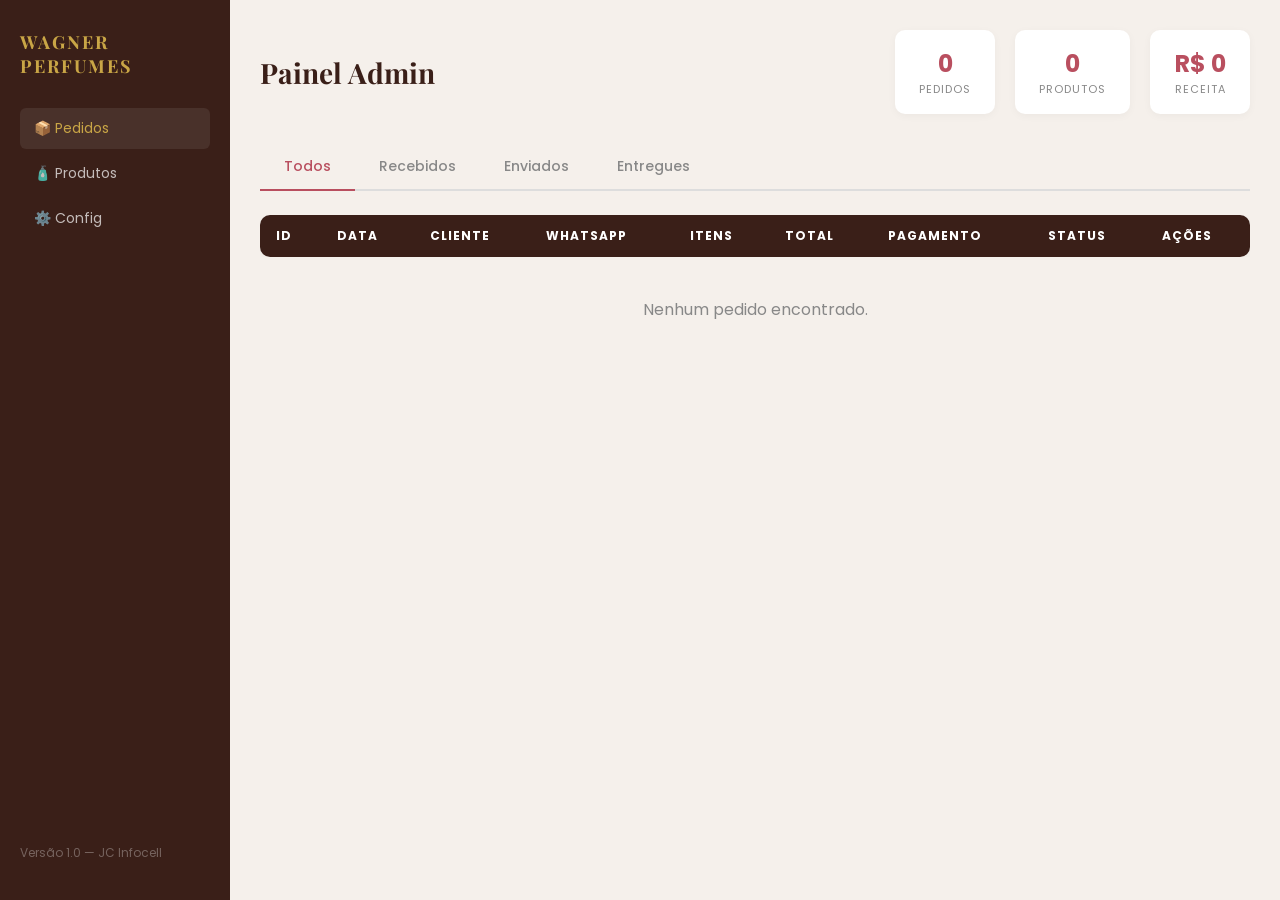
==== templates/admin.html @ 9dccba27 "Wagner Perfumes v1.0 - site completo + admin + manual" ====
<!DOCTYPE html>
<html lang="pt-BR">
<head>
 <meta charset="UTF-8" />
 <meta name="viewport" content="width=device-width, initial-scale=1.0" />
 <title>Wagner Perfumes — Painel Admin</title>
 <link href="https://fonts.googleapis.com/css2?family=Playfair+Display:wght@600;700&family=Poppins:wght@300;400;500;600;700&display=swap" rel="stylesheet">
 <style>
 :root {
 --rose: #d98b8b; --rose-dark: #b94f5f; --cobre: #9b4f35;
 --marrom: #3a1f18; --bege: #f6dfd2; --dourado: #c9a646; --branco: #fff7f1;
 }
 * { box-sizing: border-box; margin:0; padding:0; }
 body {
 font-family: "Poppins", sans-serif;
 background: #f5f0eb; color: var(--marrom);
 display: flex; min-height: 100vh;
 }
 /* Sidebar */
 .sidebar {
 width: 230px; background: var(--marrom); color: white;
 padding: 30px 20px; display: flex; flex-direction: column;
 position: fixed; top: 0; left: 0; bottom: 0;
 }
 .sidebar h2 {
 font-family: "Playfair Display", serif;
 font-size: 18px; letter-spacing: 2px;
 color: var(--dourado); margin-bottom: 30px;
 }
 .sidebar a {
 color: rgba(255,255,255,.7); text-decoration: none;
 display: block; padding: 10px 14px; margin-bottom: 4px;
 border-radius: 6px; font-size: 14px; transition: .2s;
 }
 .sidebar a:hover, .sidebar a.active {
 background: rgba(255,255,255,.08); color: var(--dourado);
 }
 .sidebar .logout {
 margin-top: auto; color: rgba(255,255,255,.4);
 font-size: 13px;
 }
 /* Main */
 .main {
 margin-left: 230px; flex: 1; padding: 30px;
 }
 .top-bar {
 display: flex; justify-content: space-between; align-items: center;
 margin-bottom: 30px;
 }
 .top-bar h1 {
 font-family: "Playfair Display", serif; font-size: 28px;
 }
 .top-bar .stats {
 display: flex; gap: 20px;
 }
 .stat-card {
 background: white; padding: 16px 24px; border-radius: 10px;
 box-shadow: 0 2px 8px rgba(0,0,0,.04); text-align: center;
 min-width: 100px;
 }
 .stat-card .num { font-size: 24px; font-weight: 700; color: var(--rose-dark); }
 .stat-card .label { font-size: 11px; color: #888; text-transform: uppercase; letter-spacing: 1px; }

 /* Tabs */
 .tab-bar { display: flex; gap: 0; margin-bottom: 24px; border-bottom: 2px solid #ddd; }
 .tab-bar button {
 background: none; border: none; padding: 12px 24px;
 font-family: "Poppins", sans-serif; font-size: 14px; font-weight: 500;
 cursor: pointer; color: #888; border-bottom: 2px solid transparent;
 margin-bottom: -2px; transition: .2s;
 }
 .tab-bar button.active { color: var(--rose-dark); border-color: var(--rose-dark); }
 .tab-content { display: none; }
 .tab-content.active { display: block; }

 /* Tabela */
 table { width: 100%; border-collapse: collapse; background: white; border-radius: 10px; overflow: hidden; box-shadow: 0 2px 8px rgba(0,0,0,.04); }
 th { background: var(--marrom); color: white; padding: 12px 16px; text-align: left; font-size: 12px; text-transform: uppercase; letter-spacing: 1px; }
 td { padding: 12px 16px; border-bottom: 1px solid #f0ebe6; font-size: 13px; vertical-align: middle; }
 tr:hover td { background: #faf5f0; }

 .badge { display: inline-block; padding: 3px 10px; border-radius: 12px; font-size: 11px; font-weight: 600; }
 .badge-recebido { background: #fff3cd; color: #856404; }
 .badge-enviado { background: #d4edda; color: #155724; }
 .badge-entregue { background: #cce5ff; color: #004085; }

 /* Form Produto */
 .form-grid { display: grid; grid-template-columns: 1fr 1fr; gap: 16px; background: white; padding: 24px; border-radius: 10px; box-shadow: 0 2px 8px rgba(0,0,0,.04); }
 .form-grid .full { grid-column: span 2; }
 .form-grid label { display: block; font-size: 12px; font-weight: 600; text-transform: uppercase; letter-spacing: 1px; margin-bottom: 4px; color: var(--marrom); }
 .form-grid input, .form-grid select, .form-grid textarea {
 width: 100%; padding: 10px 12px; border: 1px solid #ddd;
 font-family: "Poppins", sans-serif; font-size: 14px; border-radius: 6px; outline: none;
 }
 .form-grid input:focus, .form-grid select:focus { border-color: var(--rose-dark); }
 .btn { padding: 10px 24px; border: none; border-radius: 6px; font-family: "Poppins", sans-serif; font-weight: 600; font-size: 13px; cursor: pointer; transition: .2s; }
 .btn-primary { background: var(--rose-dark); color: white; }
 .btn-primary:hover { background: #a33a4a; }
 .btn-edit { background: none; border: 1px solid var(--dourado); color: var(--dourado); padding: 4px 12px; border-radius: 4px; cursor: pointer; font-size: 12px; }
 .btn-delete { background: none; border: 1px solid #e74c3c; color: #e74c3c; padding: 4px 12px; border-radius: 4px; cursor: pointer; font-size: 12px; }
 .btn-sm { font-size: 12px; margin: 0 2px; }
 .msg { padding: 10px 16px; border-radius: 6px; margin-bottom: 16px; font-size: 13px; display: none; }
 .msg-ok { background: #d4edda; color: #155724; display: block; }
 .msg-erro { background: #f8d7da; color: #721c24; display: block; }
 </style>
</head>
<body>

<div class="sidebar">
 <h2>WAGNER<br>PERFUMES</h2>
 <a href="#" class="active" onclick="mudarAba('pedidos',this)">📦 Pedidos</a>
 <a href="#" onclick="mudarAba('produtos',this)">🧴 Produtos</a>
 <a href="#" onclick="mudarAba('config',this)">⚙️ Config</a>
 <div style="flex:1"></div>
 <div style="font-size:12px;color:rgba(255,255,255,.3);margin-bottom:8px;">
  Versão 1.0 — JC Infocell
 </div>
</div>

<div class="main">
 <div class="top-bar">
  <h1>Painel Admin</h1>
  <div class="stats">
   <div class="stat-card"><div class="num" id="statPedidos">0</div><div class="label">Pedidos</div></div>
   <div class="stat-card"><div class="num" id="statProdutos">0</div><div class="label">Produtos</div></div>
   <div class="stat-card"><div class="num" id="statReceita">R$ 0</div><div class="label">Receita</div></div>
  </div>
 </div>

 <div id="msg" class="msg"></div>

 <!-- ABA PEDIDOS -->
 <div class="tab-content active" id="tabPedidos">
  <div class="tab-bar">
   <button class="active" onclick="filtrarPedidos('todos',this)">Todos</button>
   <button onclick="filtrarPedidos('recebido',this)">Recebidos</button>
   <button onclick="filtrarPedidos('enviado',this)">Enviados</button>
   <button onclick="filtrarPedidos('entregue',this)">Entregues</button>
  </div>
  <div style="overflow-x:auto;">
  <table>
   <thead><tr><th>ID</th><th>Data</th><th>Cliente</th><th>WhatsApp</th><th>Itens</th><th>Total</th><th>Pagamento</th><th>Status</th><th>Ações</th></tr></thead>
   <tbody id="tabelaPedidos"></tbody>
  </table>
  </div>
  <div id="semPedidos" style="text-align:center;padding:40px;color:#888;">Nenhum pedido encontrado.</div>
 </div>

 <!-- ABA PRODUTOS -->
 <div class="tab-content" id="tabProdutos">
  <h3 style="margin-bottom:16px;">Adicionar / Editar Produto</h3>
  <form id="formProduto" onsubmit="return salvarProduto(event)" style="margin-bottom:30px;">
   <input type="hidden" id="editId" value="">
   <div class="form-grid">
    <div><label>Nome do perfume</label><input type="text" id="pNome" required></div>
    <div><label>Marca</label><input type="text" id="pMarca"></div>
    <div><label>Preço (R$)</label><input type="number" id="pPreco" step="0.01" required></div>
    <div><label>Categoria</label>
     <select id="pCategoria">
      <option value="masculino">Masculino</option>
      <option value="feminino">Feminino</option>
      <option value="unissex">Unissex</option>
      <option value="nicho">Nicho / Premium</option>
     </select>
    </div>
    <div class="full"><label>Descrição</label><textarea id="pDesc" rows="2"></textarea></div>
    <div class="full">
     <label>Imagem (nome do arquivo em assets/img/produtos/)</label>
     <input type="text" id="pImagem" placeholder="ex: perfume_png_01.png">
     <small style="color:#888;">As imagens disponíveis estão na pasta img/produtos/</small>
    </div>
    <div><label>Em destaque?</label>
     <select id="pDestaque">
      <option value="true">Sim</option>
      <option value="false">Não</option>
     </select>
    </div>
    <div style="display:flex;gap:8px;align-items:flex-end;">
     <button type="submit" class="btn btn-primary" id="btnSalvarProduto">Salvar Produto</button>
     <button type="button" class="btn" style="background:#ddd;" onclick="cancelarEdicao()">Cancelar</button>
    </div>
   </div>
  </form>

  <h3 style="margin-bottom:12px;">Produtos Cadastrados</h3>
  <div style="overflow-x:auto;">
  <table>
   <thead><tr><th>#</th><th>Imagem</th><th>Nome</th><th>Marca</th><th>Preço</th><th>Categoria</th><th>Destaque</th><th>Ações</th></tr></thead>
   <tbody id="tabelaProdutos"></tbody>
  </table>
  </div>
 </div>

 <!-- ABA CONFIG -->
 <div class="tab-content" id="tabConfig">
  <h3 style="margin-bottom:16px;">Configurações da Loja</h3>
  <div class="form-grid" style="max-width:500px;">
   <div class="full"><label>Nome da loja</label><input type="text" id="cfgNome" value="Wagner Perfumes"></div>
   <div class="full"><label>WhatsApp (com DDD)</label><input type="text" id="cfgWhats" value="5546999425021"></div>
   <div class="full"><label>Chave PIX</label><input type="text" id="cfgPix" value="5546999425021"></div>
   <div class="full">
    <label>Mensagem da Promoção</label>
    <textarea id="cfgPromo" rows="2">Concorra a R$ 300 em vale-compras.</textarea>
   </div>
   <div><button class="btn btn-primary" onclick="salvarConfig()">Salvar Config</button></div>
  </div>
  <div style="margin-top:30px;padding:20px;background:white;border-radius:10px;">
   <h4 style="margin-bottom:8px;">📊 Resumo do Negócio</h4>
   <p id="cfgResumo">Carregando...</p>
  </div>
 </div>
</div>

<script>
// === NAVEGAÇÃO ===
function mudarAba(nome, el) {
 document.querySelectorAll('.tab-content').forEach(t => t.classList.remove('active'));
 document.querySelectorAll('.sidebar a').forEach(a => a.classList.remove('active'));
 document.getElementById('tab' + nome.charAt(0).toUpperCase() + nome.slice(1)).classList.add('active');
 if (el) el.classList.add('active');
}

// === PEDIDOS ===
let pedidosData = [];
let filtroStatus = 'todos';

function carregarPedidos() {
 fetch('/api/pedidos')
  .then(r => r.json())
  .then(dados => {
   pedidosData = dados;
   renderizarPedidos();
   atualizarStats();
   atualizarResumo();
  });
}

function renderizarPedidos() {
 const tbody = document.getElementById('tabelaPedidos');
 const sem = document.getElementById('semPedidos');
 const filtrados = filtroStatus === 'todos' ? pedidosData : pedidosData.filter(p => p.status === filtroStatus);
 
 if (filtrados.length === 0) {
  tbody.innerHTML = '';
  sem.style.display = 'block';
  return;
 }
 sem.style.display = 'none';

 tbody.innerHTML = filtrados.map(p => {
  const badgeClass = p.status === 'recebido' ? 'badge-recebido' : p.status === 'enviado' ? 'badge-enviado' : 'badge-entregue';
  const itens = (p.itens || []).map(i => `${i.nome} x${i.qty}`).join(', ');
  return `<tr>
   <td style="font-family:monospace;font-size:12px;">${p.id}</td>
   <td>${p.data || '-'}</td>
   <td><strong>${p.nome || '-'}</strong><br><small style="color:#888;">${p.cidade || ''}${p.estado ? '/'+p.estado : ''}</small></td>
   <td>${p.telefone || '-'}</td>
   <td style="font-size:12px;">${itens || '-'}</td>
   <td><strong>R$ ${(p.total || 0).toFixed(2)}</strong></td>
   <td>${p.pagamento || '-'}${p.parcelas && p.parcelas > 1 ? ' ('+p.parcelas+'x)' : ''}</td>
   <td><span class="badge ${badgeClass}">${p.status}</span></td>
   <td>
    <button class="btn-edit btn-sm" onclick="alterarStatus('${p.id}','enviado')">📦 Enviar</button>
    <button class="btn-edit btn-sm" onclick="alterarStatus('${p.id}','entregue')">✅ Entregar</button>
    <button class="btn-delete btn-sm" onclick="excluirPedido('${p.id}')">🗑</button>
   </td>
  </tr>`;
 }).join('');
}

function filtrarPedidos(status, btn) {
 filtroStatus = status;
 document.querySelectorAll('#tabPedidos .tab-bar button').forEach(b => b.classList.remove('active'));
 if (btn) btn.classList.add('active');
 renderizarPedidos();
}

function alterarStatus(id, novoStatus) {
 fetch('/api/pedido/' + id + '/status', {
  method: 'PUT',
  headers: { 'Content-Type': 'application/json' },
  body: JSON.stringify({ status: novoStatus })
 }).then(r => r.json()).then(() => {
  carregarPedidos();
  mostrarMsg('Pedido ' + id + ' atualizado para ' + novoStatus, 'ok');
 });
}

function excluirPedido(id) {
 if (!confirm('Excluir pedido ' + id + '?')) return;
 fetch('/api/pedido/' + id, { method: 'DELETE' })
  .then(r => r.json()).then(() => {
   carregarPedidos();
   mostrarMsg('Pedido ' + id + ' excluído', 'ok');
  });
}

// === PRODUTOS ===
let produtosData = [];

function carregarProdutos() {
 fetch('/api/produtos')
  .then(r => r.json())
  .then(d => {
   produtosData = d;
   renderizarProdutos();
   document.getElementById('statProdutos').textContent = d.length;
  });
}

function renderizarProdutos() {
 const tbody = document.getElementById('tabelaProdutos');
 tbody.innerHTML = produtosData.map(p => `<tr>
  <td>${p.id}</td>
  <td><img src="/static/img/produtos/${p.imagem}" style="width:40px;height:50px;object-fit:contain;" onerror="this.style.display='none'"></td>
  <td><strong>${p.nome}</strong></td>
  <td>${p.marca || '-'}</td>
  <td>R$ ${p.preco.toFixed(2)}</td>
  <td>${p.categoria}</td>
  <td>${p.destaque ? '⭐ Sim' : '-'}</td>
  <td>
   <button class="btn-edit btn-sm" onclick="editarProduto(${p.id})">✏️ Editar</button>
   <button class="btn-delete btn-sm" onclick="excluirProduto(${p.id})">🗑</button>
  </td>
 </tr>`).join('');
}

function editarProduto(id) {
 const p = produtosData.find(x => x.id === id);
 if (!p) return;
 document.getElementById('editId').value = p.id;
 document.getElementById('pNome').value = p.nome;
 document.getElementById('pMarca').value = p.marca || '';
 document.getElementById('pPreco').value = p.preco;
 document.getElementById('pCategoria').value = p.categoria;
 document.getElementById('pDesc').value = p.descricao || '';
 document.getElementById('pImagem').value = p.imagem || '';
 document.getElementById('pDestaque').value = p.destaque ? 'true' : 'false';
 document.getElementById('btnSalvarProduto').textContent = 'Atualizar Produto';
 document.getElementById('tabProdutos').scrollIntoView();
}

function cancelarEdicao() {
 document.getElementById('editId').value = '';
 document.getElementById('formProduto').reset();
 document.getElementById('btnSalvarProduto').textContent = 'Salvar Produto';
}

function salvarProduto(event) {
 event.preventDefault();
 const editId = document.getElementById('editId').value;
 const dados = {
  nome: document.getElementById('pNome').value,
  marca: document.getElementById('pMarca').value,
  preco: parseFloat(document.getElementById('pPreco').value),
  categoria: document.getElementById('pCategoria').value,
  descricao: document.getElementById('pDesc').value,
  imagem: document.getElementById('pImagem').value || 'perfume_png_01.png',
  destaque: document.getElementById('pDestaque').value === 'true'
 };

 const method = editId ? 'PUT' : 'POST';
 const url = editId ? `/api/produto/${editId}` : '/api/produto';

 fetch(url, {
  method: method,
  headers: { 'Content-Type': 'application/json' },
  body: JSON.stringify(dados)
 }).then(r => r.json()).then(resp => {
  if (resp.status === 'ok') {
   mostrarMsg(editId ? 'Produto atualizado!' : 'Produto adicionado!', 'ok');
   cancelarEdicao();
   carregarProdutos();
  } else {
   mostrarMsg('Erro: ' + (resp.mensagem || 'desconhecido'), 'erro');
  }
 });
}

function excluirProduto(id) {
 if (!confirm('Excluir produto?')) return;
 fetch('/api/produto/' + id, { method: 'DELETE' })
  .then(r => r.json()).then(() => {
   carregarProdutos();
   mostrarMsg('Produto excluído', 'ok');
  });
}

// === STATS ===
function atualizarStats() {
 document.getElementById('statPedidos').textContent = pedidosData.length;
 const receita = pedidosData.reduce((s, p) => s + (p.total || 0), 0);
 document.getElementById('statReceita').textContent = 'R$ ' + receita.toFixed(2);
}

function atualizarResumo() {
 const total = pedidosData.length;
 const recebidos = pedidosData.filter(p => p.status === 'recebido').length;
 const enviados = pedidosData.filter(p => p.status === 'enviado').length;
 const entregues = pedidosData.filter(p => p.status === 'entregue').length;
 const receita = pedidosData.reduce((s, p) => s + (p.total || 0), 0);
 document.getElementById('cfgResumo').innerHTML =
  `<p>📦 Total de pedidos: <strong>${total}</strong></p>
   <p>🕐 Aguardando: <strong>${recebidos}</strong> | Em transporte: <strong>${enviados}</strong> | Entregues: <strong>${entregues}</strong></p>
   <p>💰 Receita total: <strong>R$ ${receita.toFixed(2)}</strong></p>`;
}

// === CONFIG ===
function salvarConfig() {
 const cfg = {
  nome: document.getElementById('cfgNome').value,
  whatsapp: document.getElementById('cfgWhats').value,
  pix: document.getElementById('cfgPix').value,
  promocao: document.getElementById('cfgPromo').value
 };
 fetch('/api/config', {
  method: 'PUT',
  headers: { 'Content-Type': 'application/json' },
  body: JSON.stringify(cfg)
 }).then(r => r.json()).then(() => {
  mostrarMsg('Configurações salvas!', 'ok');
 });
}

// === MSG ===
function mostrarMsg(texto, tipo) {
 const el = document.getElementById('msg');
 el.textContent = texto;
 el.className = 'msg msg-' + tipo;
 setTimeout(() => el.className = 'msg', 3000);
}

function toggleCart(el) { /* apenas no admin */ }

// === INIT ===
document.addEventListener('DOMContentLoaded', () => {
 carregarPedidos();
 carregarProdutos();
});
</script>
</body>
</html>
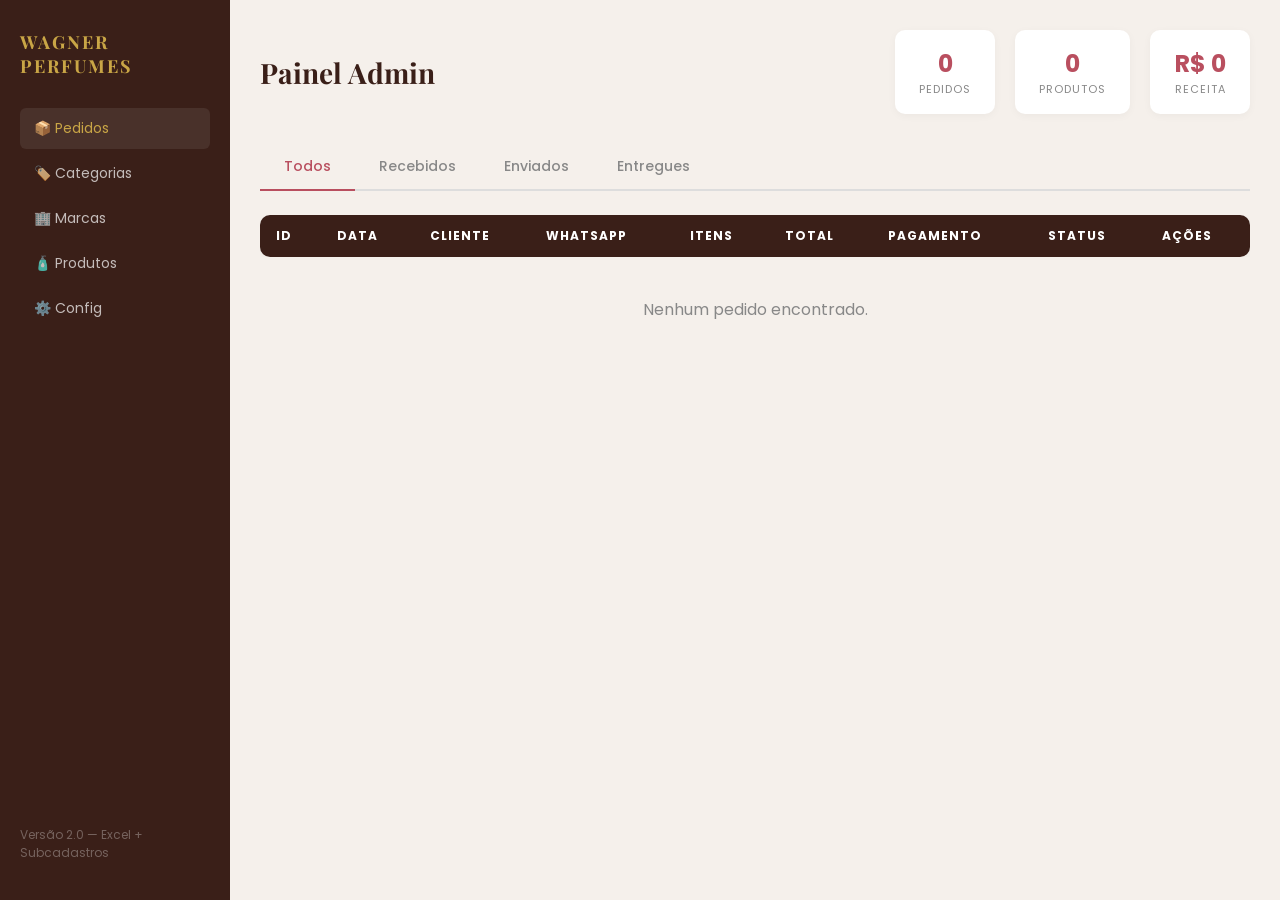
==== commit 1dc3b976: "v2.0 - Migração para Excel + subcadastros categorias/marcas + estoque" ====
--- a/templates/admin.html
+++ b/templates/admin.html
@@ -16,7 +16,6 @@
  background: #f5f0eb; color: var(--marrom);
  display: flex; min-height: 100vh;
  }
- /* Sidebar */
  .sidebar {
  width: 230px; background: var(--marrom); color: white;
  padding: 30px 20px; display: flex; flex-direction: column;
@@ -39,7 +38,6 @@
  margin-top: auto; color: rgba(255,255,255,.4);
  font-size: 13px;
  }
- /* Main */
  .main {
  margin-left: 230px; flex: 1; padding: 30px;
  }
@@ -61,7 +59,6 @@
  .stat-card .num { font-size: 24px; font-weight: 700; color: var(--rose-dark); }
  .stat-card .label { font-size: 11px; color: #888; text-transform: uppercase; letter-spacing: 1px; }
 
- /* Tabs */
  .tab-bar { display: flex; gap: 0; margin-bottom: 24px; border-bottom: 2px solid #ddd; }
  .tab-bar button {
  background: none; border: none; padding: 12px 24px;
@@ -73,7 +70,6 @@
  .tab-content { display: none; }
  .tab-content.active { display: block; }
 
- /* Tabela */
  table { width: 100%; border-collapse: collapse; background: white; border-radius: 10px; overflow: hidden; box-shadow: 0 2px 8px rgba(0,0,0,.04); }
  th { background: var(--marrom); color: white; padding: 12px 16px; text-align: left; font-size: 12px; text-transform: uppercase; letter-spacing: 1px; }
  td { padding: 12px 16px; border-bottom: 1px solid #f0ebe6; font-size: 13px; vertical-align: middle; }
@@ -84,8 +80,7 @@
  .badge-enviado { background: #d4edda; color: #155724; }
  .badge-entregue { background: #cce5ff; color: #004085; }
 
- /* Form Produto */
- .form-grid { display: grid; grid-template-columns: 1fr 1fr; gap: 16px; background: white; padding: 24px; border-radius: 10px; box-shadow: 0 2px 8px rgba(0,0,0,.04); }
+ .form-grid { display: grid; grid-template-columns: 1fr 1fr; gap: 16px; background: white; padding: 24px; border-radius: 10px; box-shadow: 0 2px 8px rgba(0,0,0,.04); max-width: 700px; }
  .form-grid .full { grid-column: span 2; }
  .form-grid label { display: block; font-size: 12px; font-weight: 600; text-transform: uppercase; letter-spacing: 1px; margin-bottom: 4px; color: var(--marrom); }
  .form-grid input, .form-grid select, .form-grid textarea {
@@ -102,6 +97,12 @@
  .msg { padding: 10px 16px; border-radius: 6px; margin-bottom: 16px; font-size: 13px; display: none; }
  .msg-ok { background: #d4edda; color: #155724; display: block; }
  .msg-erro { background: #f8d7da; color: #721c24; display: block; }
+ .inline-form { display: flex; gap: 8px; margin-bottom: 16px; align-items: center; }
+ .inline-form input { padding: 8px 12px; border: 1px solid #ddd; border-radius: 6px; font-family: "Poppins", sans-serif; font-size: 14px; outline: none; flex:1; }
+ .inline-form input:focus { border-color: var(--rose-dark); }
+ .section-title { font-family: "Playfair Display", serif; font-size: 20px; margin-bottom: 16px; color: var(--marrom); }
+ .empty-msg { text-align: center; padding: 40px; color: #888; }
+ .estoque-baixo { color: #e74c3c; font-weight: 600; }
  </style>
 </head>
 <body>
@@ -109,11 +110,13 @@
 <div class="sidebar">
  <h2>WAGNER<br>PERFUMES</h2>
  <a href="#" class="active" onclick="mudarAba('pedidos',this)">📦 Pedidos</a>
+ <a href="#" onclick="mudarAba('categorias',this)">🏷️ Categorias</a>
+ <a href="#" onclick="mudarAba('marcas',this)">🏢 Marcas</a>
  <a href="#" onclick="mudarAba('produtos',this)">🧴 Produtos</a>
  <a href="#" onclick="mudarAba('config',this)">⚙️ Config</a>
  <div style="flex:1"></div>
  <div style="font-size:12px;color:rgba(255,255,255,.3);margin-bottom:8px;">
-  Versão 1.0 — JC Infocell
+  Versão 2.0 — Excel + Subcadastros
  </div>
 </div>
 
@@ -129,7 +132,7 @@
 
  <div id="msg" class="msg"></div>
 
- <!-- ABA PEDIDOS -->
+ <!-- ========== ABA PEDIDOS ========== -->
  <div class="tab-content active" id="tabPedidos">
   <div class="tab-bar">
    <button class="active" onclick="filtrarPedidos('todos',this)">Todos</button>
@@ -143,37 +146,72 @@
    <tbody id="tabelaPedidos"></tbody>
   </table>
   </div>
-  <div id="semPedidos" style="text-align:center;padding:40px;color:#888;">Nenhum pedido encontrado.</div>
+  <div id="semPedidos" class="empty-msg">Nenhum pedido encontrado.</div>
  </div>
 
- <!-- ABA PRODUTOS -->
+ <!-- ========== ABA CATEGORIAS ========== -->
+ <div class="tab-content" id="tabCategorias">
+  <h3 class="section-title">🏷️ Gerenciar Categorias</h3>
+  <p style="font-size:13px;color:#888;margin-bottom:16px;">As categorias aparecem como opções no cadastro de produtos.</p>
+
+  <div class="inline-form">
+   <input type="text" id="catNome" placeholder="Nova categoria...">
+   <button class="btn btn-primary" onclick="salvarCategoria()">Adicionar</button>
+  </div>
+
+  <table>
+   <thead><tr><th>ID</th><th>Nome</th><th>Ações</th></tr></thead>
+   <tbody id="tabelaCategorias"></tbody>
+  </table>
+  <div id="semCategorias" class="empty-msg">Nenhuma categoria cadastrada.</div>
+ </div>
+
+ <!-- ========== ABA MARCAS ========== -->
+ <div class="tab-content" id="tabMarcas">
+  <h3 class="section-title">🏢 Gerenciar Marcas</h3>
+  <p style="font-size:13px;color:#888;margin-bottom:16px;">As marcas aparecem como opções no cadastro de produtos.</p>
+
+  <div class="inline-form">
+   <input type="text" id="marcaNome" placeholder="Nova marca...">
+   <button class="btn btn-primary" onclick="salvarMarca()">Adicionar</button>
+  </div>
+
+  <table>
+   <thead><tr><th>ID</th><th>Nome</th><th>Ações</th></tr></thead>
+   <tbody id="tabelaMarcas"></tbody>
+  </table>
+  <div id="semMarcas" class="empty-msg">Nenhuma marca cadastrada.</div>
+ </div>
+
+ <!-- ========== ABA PRODUTOS ========== -->
  <div class="tab-content" id="tabProdutos">
-  <h3 style="margin-bottom:16px;">Adicionar / Editar Produto</h3>
+  <h3 class="section-title">🧴 Adicionar / Editar Produto</h3>
   <form id="formProduto" onsubmit="return salvarProduto(event)" style="margin-bottom:30px;">
    <input type="hidden" id="editId" value="">
    <div class="form-grid">
     <div><label>Nome do perfume</label><input type="text" id="pNome" required></div>
-    <div><label>Marca</label><input type="text" id="pMarca"></div>
+    <div><label>Marca</label>
+     <select id="pMarca">
+      <option value="">-- Selecione --</option>
+     </select>
+    </div>
     <div><label>Preço (R$)</label><input type="number" id="pPreco" step="0.01" required></div>
     <div><label>Categoria</label>
      <select id="pCategoria">
-      <option value="masculino">Masculino</option>
-      <option value="feminino">Feminino</option>
-      <option value="unissex">Unissex</option>
-      <option value="nicho">Nicho / Premium</option>
+      <option value="">-- Selecione --</option>
+     </select>
+    </div>
+    <div><label>Estoque Atual</label><input type="number" id="pEstoque" min="0" value="0" required></div>
+    <div><label>Em destaque?</label>
+     <select id="pDestaque">
+      <option value="true">Sim</option>
+      <option value="false">Não</option>
      </select>
     </div>
     <div class="full"><label>Descrição</label><textarea id="pDesc" rows="2"></textarea></div>
     <div class="full">
      <label>Imagem (nome do arquivo em assets/img/produtos/)</label>
      <input type="text" id="pImagem" placeholder="ex: perfume_png_01.png">
-     <small style="color:#888;">As imagens disponíveis estão na pasta img/produtos/</small>
-    </div>
-    <div><label>Em destaque?</label>
-     <select id="pDestaque">
-      <option value="true">Sim</option>
-      <option value="false">Não</option>
-     </select>
     </div>
     <div style="display:flex;gap:8px;align-items:flex-end;">
      <button type="submit" class="btn btn-primary" id="btnSalvarProduto">Salvar Produto</button>
@@ -182,16 +220,16 @@
    </div>
   </form>
 
-  <h3 style="margin-bottom:12px;">Produtos Cadastrados</h3>
+  <h3 class="section-title">Produtos Cadastrados</h3>
   <div style="overflow-x:auto;">
   <table>
-   <thead><tr><th>#</th><th>Imagem</th><th>Nome</th><th>Marca</th><th>Preço</th><th>Categoria</th><th>Destaque</th><th>Ações</th></tr></thead>
+   <thead><tr><th>#</th><th>Nome</th><th>Marca</th><th>Preço</th><th>Categoria</th><th>Estoque</th><th>Destaque</th><th>Ações</th></tr></thead>
    <tbody id="tabelaProdutos"></tbody>
   </table>
   </div>
  </div>
 
- <!-- ABA CONFIG -->
+ <!-- ========== ABA CONFIG ========== -->
  <div class="tab-content" id="tabConfig">
   <h3 style="margin-bottom:16px;">Configurações da Loja</h3>
   <div class="form-grid" style="max-width:500px;">
@@ -218,9 +256,305 @@
  document.querySelectorAll('.sidebar a').forEach(a => a.classList.remove('active'));
  document.getElementById('tab' + nome.charAt(0).toUpperCase() + nome.slice(1)).classList.add('active');
  if (el) el.classList.add('active');
-}
-
-// === PEDIDOS ===
+ // Recarrega dados ao entrar na aba
+ if (nome === 'categorias') carregarCategorias();
+ if (nome === 'marcas') carregarMarcas();
+ if (nome === 'produtos') { carregarCategorias(); carregarMarcas(); carregarProdutos(); }
+}
+
+// === MSG ===
+function mostrarMsg(texto, tipo) {
+ const el = document.getElementById('msg');
+ el.textContent = texto;
+ el.className = 'msg msg-' + tipo;
+ setTimeout(() => el.className = 'msg', 3000);
+}
+
+// ==================================================================
+// CATEGORIAS
+// ==================================================================
+let categoriasData = [];
+
+function carregarCategorias() {
+ fetch('/api/categorias')
+  .then(r => r.json())
+  .then(dados => {
+   categoriasData = dados;
+   renderizarCategorias();
+   preencherSelectCategoria();
+  });
+}
+
+function renderizarCategorias() {
+ const tbody = document.getElementById('tabelaCategorias');
+ const sem = document.getElementById('semCategorias');
+ if (categoriasData.length === 0) { tbody.innerHTML = ''; sem.style.display = 'block'; return; }
+ sem.style.display = 'none';
+ tbody.innerHTML = categoriasData.map(c => `<tr>
+  <td><code>${c.id}</code></td>
+  <td><strong>${c.nome}</strong></td>
+  <td>
+   <button class="btn btn-sm btn-edit" onclick="editarCategoria('${c.id}')">✏️ Editar</button>
+   <button class="btn btn-sm btn-delete" onclick="excluirCategoria('${c.id}')">🗑</button>
+  </td>
+ </tr>`).join('');
+}
+
+function salvarCategoria() {
+ const nome = document.getElementById('catNome').value.trim();
+ if (!nome) { mostrarMsg('Digite um nome para a categoria', 'erro'); return; }
+ const id = nome.toLowerCase().replace(/[^a-z0-9_]/g, '_');
+ fetch('/api/categoria', {
+  method: 'POST',
+  headers: { 'Content-Type': 'application/json' },
+  body: JSON.stringify({ id, nome })
+ }).then(r => r.json()).then(resp => {
+  if (resp.status === 'ok') {
+   mostrarMsg('Categoria adicionada!', 'ok');
+   document.getElementById('catNome').value = '';
+   carregarCategorias();
+  } else {
+   mostrarMsg('Erro: ' + (resp.mensagem || 'desconhecido'), 'erro');
+  }
+ });
+}
+
+let editCatId = null;
+function editarCategoria(id) {
+ const c = categoriasData.find(x => x.id === id);
+ if (!c) return;
+ editCatId = c.id;
+ const nome = prompt('Editar nome da categoria:', c.nome);
+ if (nome && nome.trim()) {
+  fetch('/api/categoria/' + editCatId, {
+   method: 'PUT',
+   headers: { 'Content-Type': 'application/json' },
+   body: JSON.stringify({ nome: nome.trim() })
+  }).then(r => r.json()).then(resp => {
+   if (resp.status === 'ok') {
+    mostrarMsg('Categoria atualizada!', 'ok');
+    carregarCategorias();
+   } else mostrarMsg('Erro ao atualizar', 'erro');
+  });
+ }
+ editCatId = null;
+}
+
+function excluirCategoria(id) {
+ if (!confirm('Excluir esta categoria?')) return;
+ fetch('/api/categoria/' + id, { method: 'DELETE' })
+  .then(r => r.json()).then(() => {
+   carregarCategorias();
+   mostrarMsg('Categoria excluída', 'ok');
+  });
+}
+
+// ==================================================================
+// MARCAS
+// ==================================================================
+let marcasData = [];
+
+function carregarMarcas() {
+ fetch('/api/marcas')
+  .then(r => r.json())
+  .then(dados => {
+   marcasData = dados;
+   renderizarMarcas();
+   preencherSelectMarca();
+  });
+}
+
+function renderizarMarcas() {
+ const tbody = document.getElementById('tabelaMarcas');
+ const sem = document.getElementById('semMarcas');
+ if (marcasData.length === 0) { tbody.innerHTML = ''; sem.style.display = 'block'; return; }
+ sem.style.display = 'none';
+ tbody.innerHTML = marcasData.map(m => `<tr>
+  <td><code>${m.id}</code></td>
+  <td><strong>${m.nome}</strong></td>
+  <td>
+   <button class="btn btn-sm btn-edit" onclick="editarMarca('${m.id}')">✏️ Editar</button>
+   <button class="btn btn-sm btn-delete" onclick="excluirMarca('${m.id}')">🗑</button>
+  </td>
+ </tr>`).join('');
+}
+
+function salvarMarca() {
+ const nome = document.getElementById('marcaNome').value.trim();
+ if (!nome) { mostrarMsg('Digite um nome para a marca', 'erro'); return; }
+ const id = nome.toLowerCase().replace(/[^a-z0-9_]/g, '_');
+ fetch('/api/marca', {
+  method: 'POST',
+  headers: { 'Content-Type': 'application/json' },
+  body: JSON.stringify({ id, nome })
+ }).then(r => r.json()).then(resp => {
+  if (resp.status === 'ok') {
+   mostrarMsg('Marca adicionada!', 'ok');
+   document.getElementById('marcaNome').value = '';
+   carregarMarcas();
+  } else {
+   mostrarMsg('Erro: ' + (resp.mensagem || 'desconhecido'), 'erro');
+  }
+ });
+}
+
+function editarMarca(id) {
+ const m = marcasData.find(x => x.id === id);
+ if (!m) return;
+ const nome = prompt('Editar nome da marca:', m.nome);
+ if (nome && nome.trim()) {
+  fetch('/api/marca/' + id, {
+   method: 'PUT',
+   headers: { 'Content-Type': 'application/json' },
+   body: JSON.stringify({ nome: nome.trim() })
+  }).then(r => r.json()).then(resp => {
+   if (resp.status === 'ok') {
+    mostrarMsg('Marca atualizada!', 'ok');
+    carregarMarcas();
+   } else mostrarMsg('Erro ao atualizar', 'erro');
+  });
+ }
+}
+
+function excluirMarca(id) {
+ if (!confirm('Excluir esta marca?')) return;
+ fetch('/api/marca/' + id, { method: 'DELETE' })
+  .then(r => r.json()).then(() => {
+   carregarMarcas();
+   mostrarMsg('Marca excluída', 'ok');
+  });
+}
+
+// ==================================================================
+// PRODUTOS
+// ==================================================================
+let produtosData = [];
+
+function preencherSelectCategoria() {
+ const sel = document.getElementById('pCategoria');
+ sel.innerHTML = '<option value="">-- Selecione --</option>';
+ categoriasData.forEach(c => {
+  sel.innerHTML += `<option value="${c.id}">${c.nome}</option>`;
+ });
+}
+
+function preencherSelectMarca() {
+ const sel = document.getElementById('pMarca');
+ sel.innerHTML = '<option value="">-- Selecione --</option>';
+ marcasData.forEach(m => {
+  sel.innerHTML += `<option value="${m.id}">${m.nome}</option>`;
+ });
+}
+
+function carregarProdutos() {
+ fetch('/api/produtos')
+  .then(r => r.json())
+  .then(dados => {
+   produtosData = dados;
+   renderizarProdutos();
+   atualizarStats();
+   atualizarResumo();
+  });
+}
+
+function renderizarProdutos() {
+ const tbody = document.getElementById('tabelaProdutos');
+ if (produtosData.length === 0) { tbody.innerHTML = '<tr><td colspan="8" class="empty-msg">Nenhum produto cadastrado.</td></tr>'; return; }
+ tbody.innerHTML = produtosData.map(p => {
+  const estq = p.estoque || 0;
+  const estqClass = estq <= 3 ? 'estoque-baixo' : '';
+  const catNome = categoriasData.find(c => c.id === p.categoria)?.nome || p.categoria;
+  const marcaNome = marcasData.find(m => m.id === p.marca)?.nome || p.marca || '-';
+  return `<tr>
+   <td>${p.id}</td>
+   <td><strong>${p.nome}</strong></td>
+   <td>${marcaNome}</td>
+   <td>R$ ${parseFloat(p.preco).toFixed(2)}</td>
+   <td>${catNome}</td>
+   <td class="${estqClass}">${estq} un.</td>
+   <td>${p.destaque ? '⭐ Sim' : '—'}</td>
+   <td>
+    <button class="btn btn-sm btn-edit" onclick="editarProduto(${p.id})">✏️</button>
+    <button class="btn btn-sm btn-delete" onclick="excluirProduto(${p.id})">🗑</button>
+   </td>
+  </tr>`;
+ }).join('');
+}
+
+function editarProduto(id) {
+ const p = produtosData.find(x => x.id === id);
+ if (!p) return;
+ document.getElementById('editId').value = p.id;
+ document.getElementById('pNome').value = p.nome;
+ document.getElementById('pMarca').value = p.marca || '';
+ document.getElementById('pPreco').value = p.preco;
+ document.getElementById('pCategoria').value = p.categoria || '';
+ document.getElementById('pEstoque').value = p.estoque || 0;
+ document.getElementById('pDesc').value = p.descricao || '';
+ document.getElementById('pImagem').value = p.imagem || '';
+ document.getElementById('pDestaque').value = p.destaque ? 'true' : 'false';
+ document.getElementById('btnSalvarProduto').textContent = 'Atualizar Produto';
+ document.getElementById('tabProdutos').scrollIntoView();
+ // Garante dropdowns populados
+ preencherSelectCategoria();
+ preencherSelectMarca();
+ document.getElementById('pMarca').value = p.marca || '';
+ document.getElementById('pCategoria').value = p.categoria || '';
+}
+
+function cancelarEdicao() {
+ document.getElementById('editId').value = '';
+ document.getElementById('formProduto').reset();
+ document.getElementById('btnSalvarProduto').textContent = 'Salvar Produto';
+}
+
+function salvarProduto(event) {
+ event.preventDefault();
+ const editId = document.getElementById('editId').value;
+ const dados = {
+  nome: document.getElementById('pNome').value,
+  marca: document.getElementById('pMarca').value,
+  preco: parseFloat(document.getElementById('pPreco').value),
+  categoria: document.getElementById('pCategoria').value,
+  estoque: parseInt(document.getElementById('pEstoque').value) || 0,
+  descricao: document.getElementById('pDesc').value,
+  imagem: document.getElementById('pImagem').value || 'perfume_png_01.png',
+  destaque: document.getElementById('pDestaque').value === 'true'
+ };
+
+ if (!dados.categoria) { mostrarMsg('Selecione uma categoria!', 'erro'); return; }
+ if (!dados.marca) { mostrarMsg('Selecione uma marca!', 'erro'); return; }
+
+ const method = editId ? 'PUT' : 'POST';
+ const url = editId ? `/api/produto/${editId}` : '/api/produto';
+
+ fetch(url, {
+  method: method,
+  headers: { 'Content-Type': 'application/json' },
+  body: JSON.stringify(dados)
+ }).then(r => r.json()).then(resp => {
+  if (resp.status === 'ok') {
+   mostrarMsg(editId ? 'Produto atualizado!' : 'Produto adicionado!', 'ok');
+   cancelarEdicao();
+   carregarProdutos();
+  } else {
+   mostrarMsg('Erro: ' + (resp.mensagem || 'desconhecido'), 'erro');
+  }
+ });
+}
+
+function excluirProduto(id) {
+ if (!confirm('Excluir produto?')) return;
+ fetch('/api/produto/' + id, { method: 'DELETE' })
+  .then(r => r.json()).then(() => {
+   carregarProdutos();
+   mostrarMsg('Produto excluído', 'ok');
+  });
+}
+
+// ==================================================================
+// PEDIDOS
+// ==================================================================
 let pedidosData = [];
 let filtroStatus = 'todos';
 
@@ -239,14 +573,8 @@
  const tbody = document.getElementById('tabelaPedidos');
  const sem = document.getElementById('semPedidos');
  const filtrados = filtroStatus === 'todos' ? pedidosData : pedidosData.filter(p => p.status === filtroStatus);
- 
- if (filtrados.length === 0) {
-  tbody.innerHTML = '';
-  sem.style.display = 'block';
-  return;
- }
+ if (filtrados.length === 0) { tbody.innerHTML = ''; sem.style.display = 'block'; return; }
  sem.style.display = 'none';
-
  tbody.innerHTML = filtrados.map(p => {
   const badgeClass = p.status === 'recebido' ? 'badge-recebido' : p.status === 'enviado' ? 'badge-enviado' : 'badge-entregue';
   const itens = (p.itens || []).map(i => `${i.nome} x${i.qty}`).join(', ');
@@ -260,9 +588,9 @@
    <td>${p.pagamento || '-'}${p.parcelas && p.parcelas > 1 ? ' ('+p.parcelas+'x)' : ''}</td>
    <td><span class="badge ${badgeClass}">${p.status}</span></td>
    <td>
-    <button class="btn-edit btn-sm" onclick="alterarStatus('${p.id}','enviado')">📦 Enviar</button>
-    <button class="btn-edit btn-sm" onclick="alterarStatus('${p.id}','entregue')">✅ Entregar</button>
-    <button class="btn-delete btn-sm" onclick="excluirPedido('${p.id}')">🗑</button>
+    <button class="btn btn-sm btn-edit" onclick="alterarStatus('${p.id}','enviado')">📦 Enviar</button>
+    <button class="btn btn-sm btn-edit" onclick="alterarStatus('${p.id}','entregue')">✅ Entregar</button>
+    <button class="btn btn-sm btn-delete" onclick="excluirPedido('${p.id}')">🗑</button>
    </td>
   </tr>`;
  }).join('');
@@ -276,119 +604,28 @@
 }
 
 function alterarStatus(id, novoStatus) {
+ if (novoStatus === 'enviado' && !confirm('Confirmar envio?')) return;
+ if (novoStatus === 'entregue' && !confirm('Confirmar entrega?')) return;
  fetch('/api/pedido/' + id + '/status', {
   method: 'PUT',
   headers: { 'Content-Type': 'application/json' },
   body: JSON.stringify({ status: novoStatus })
  }).then(r => r.json()).then(() => {
   carregarPedidos();
-  mostrarMsg('Pedido ' + id + ' atualizado para ' + novoStatus, 'ok');
+  mostrarMsg('Status atualizado!', 'ok');
  });
 }
 
 function excluirPedido(id) {
- if (!confirm('Excluir pedido ' + id + '?')) return;
+ if (!confirm('Excluir pedido?')) return;
  fetch('/api/pedido/' + id, { method: 'DELETE' })
-  .then(r => r.json()).then(() => {
-   carregarPedidos();
-   mostrarMsg('Pedido ' + id + ' excluído', 'ok');
-  });
-}
-
-// === PRODUTOS ===
-let produtosData = [];
-
-function carregarProdutos() {
- fetch('/api/produtos')
-  .then(r => r.json())
-  .then(d => {
-   produtosData = d;
-   renderizarProdutos();
-   document.getElementById('statProdutos').textContent = d.length;
-  });
-}
-
-function renderizarProdutos() {
- const tbody = document.getElementById('tabelaProdutos');
- tbody.innerHTML = produtosData.map(p => `<tr>
-  <td>${p.id}</td>
-  <td><img src="/static/img/produtos/${p.imagem}" style="width:40px;height:50px;object-fit:contain;" onerror="this.style.display='none'"></td>
-  <td><strong>${p.nome}</strong></td>
-  <td>${p.marca || '-'}</td>
-  <td>R$ ${p.preco.toFixed(2)}</td>
-  <td>${p.categoria}</td>
-  <td>${p.destaque ? '⭐ Sim' : '-'}</td>
-  <td>
-   <button class="btn-edit btn-sm" onclick="editarProduto(${p.id})">✏️ Editar</button>
-   <button class="btn-delete btn-sm" onclick="excluirProduto(${p.id})">🗑</button>
-  </td>
- </tr>`).join('');
-}
-
-function editarProduto(id) {
- const p = produtosData.find(x => x.id === id);
- if (!p) return;
- document.getElementById('editId').value = p.id;
- document.getElementById('pNome').value = p.nome;
- document.getElementById('pMarca').value = p.marca || '';
- document.getElementById('pPreco').value = p.preco;
- document.getElementById('pCategoria').value = p.categoria;
- document.getElementById('pDesc').value = p.descricao || '';
- document.getElementById('pImagem').value = p.imagem || '';
- document.getElementById('pDestaque').value = p.destaque ? 'true' : 'false';
- document.getElementById('btnSalvarProduto').textContent = 'Atualizar Produto';
- document.getElementById('tabProdutos').scrollIntoView();
-}
-
-function cancelarEdicao() {
- document.getElementById('editId').value = '';
- document.getElementById('formProduto').reset();
- document.getElementById('btnSalvarProduto').textContent = 'Salvar Produto';
-}
-
-function salvarProduto(event) {
- event.preventDefault();
- const editId = document.getElementById('editId').value;
- const dados = {
-  nome: document.getElementById('pNome').value,
-  marca: document.getElementById('pMarca').value,
-  preco: parseFloat(document.getElementById('pPreco').value),
-  categoria: document.getElementById('pCategoria').value,
-  descricao: document.getElementById('pDesc').value,
-  imagem: document.getElementById('pImagem').value || 'perfume_png_01.png',
-  destaque: document.getElementById('pDestaque').value === 'true'
- };
-
- const method = editId ? 'PUT' : 'POST';
- const url = editId ? `/api/produto/${editId}` : '/api/produto';
-
- fetch(url, {
-  method: method,
-  headers: { 'Content-Type': 'application/json' },
-  body: JSON.stringify(dados)
- }).then(r => r.json()).then(resp => {
-  if (resp.status === 'ok') {
-   mostrarMsg(editId ? 'Produto atualizado!' : 'Produto adicionado!', 'ok');
-   cancelarEdicao();
-   carregarProdutos();
-  } else {
-   mostrarMsg('Erro: ' + (resp.mensagem || 'desconhecido'), 'erro');
-  }
- });
-}
-
-function excluirProduto(id) {
- if (!confirm('Excluir produto?')) return;
- fetch('/api/produto/' + id, { method: 'DELETE' })
-  .then(r => r.json()).then(() => {
-   carregarProdutos();
-   mostrarMsg('Produto excluído', 'ok');
-  });
+  .then(r => r.json()).then(() => { carregarPedidos(); mostrarMsg('Pedido excluído', 'ok'); });
 }
 
 // === STATS ===
 function atualizarStats() {
  document.getElementById('statPedidos').textContent = pedidosData.length;
+ document.getElementById('statProdutos').textContent = produtosData.length;
  const receita = pedidosData.reduce((s, p) => s + (p.total || 0), 0);
  document.getElementById('statReceita').textContent = 'R$ ' + receita.toFixed(2);
 }
@@ -399,10 +636,12 @@
  const enviados = pedidosData.filter(p => p.status === 'enviado').length;
  const entregues = pedidosData.filter(p => p.status === 'entregue').length;
  const receita = pedidosData.reduce((s, p) => s + (p.total || 0), 0);
+ const estqTotal = produtosData.reduce((s, p) => s + (parseInt(p.estoque) || 0), 0);
  document.getElementById('cfgResumo').innerHTML =
   `<p>📦 Total de pedidos: <strong>${total}</strong></p>
    <p>🕐 Aguardando: <strong>${recebidos}</strong> | Em transporte: <strong>${enviados}</strong> | Entregues: <strong>${entregues}</strong></p>
-   <p>💰 Receita total: <strong>R$ ${receita.toFixed(2)}</strong></p>`;
+   <p>💰 Receita total: <strong>R$ ${receita.toFixed(2)}</strong></p>
+   <p>🧴 Produtos cadastrados: <strong>${produtosData.length}</strong> | Estoque total: <strong>${estqTotal} un.</strong></p>`;
 }
 
 // === CONFIG ===
@@ -422,20 +661,12 @@
  });
 }
 
-// === MSG ===
-function mostrarMsg(texto, tipo) {
- const el = document.getElementById('msg');
- el.textContent = texto;
- el.className = 'msg msg-' + tipo;
- setTimeout(() => el.className = 'msg', 3000);
-}
-
-function toggleCart(el) { /* apenas no admin */ }
-
 // === INIT ===
 document.addEventListener('DOMContentLoaded', () => {
  carregarPedidos();
  carregarProdutos();
+ carregarCategorias();
+ carregarMarcas();
 });
 </script>
 </body>
